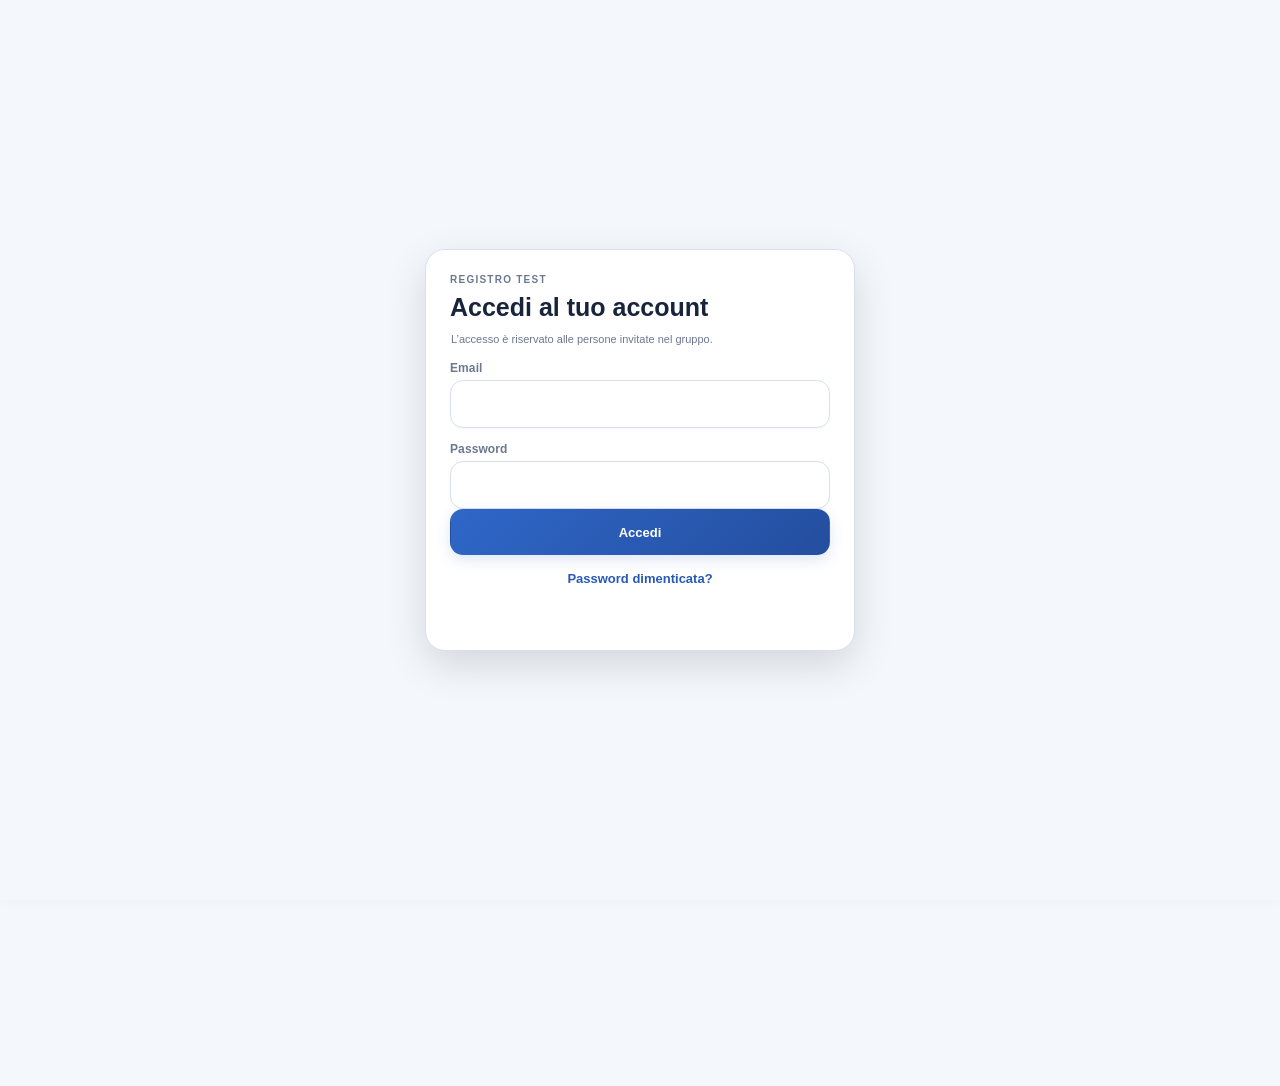
==== test/index.html @ de8618fe "Add files via upload" ====
<!doctype html>
<html lang="it">
<head>
  <meta charset="utf-8">
  <meta name="viewport" content="width=device-width,initial-scale=1,maximum-scale=1,viewport-fit=cover">
  <meta name="theme-color" content="#f4f7ff" media="(prefers-color-scheme: light)">
  <meta name="theme-color" content="#12151d" media="(prefers-color-scheme: dark)">
  <meta name="apple-mobile-web-app-capable" content="yes">
  <meta name="apple-mobile-web-app-status-bar-style" content="black-translucent">
  <meta name="apple-mobile-web-app-title" content="Registro TEST">
  <title>Registro Ore Cantieri · TEST</title>
  <link rel="manifest" href="manifest.json">
  <link rel="icon" href="icon-192.png" type="image/png">
  <link rel="apple-touch-icon" href="apple-touch-icon.png">
  <link rel="stylesheet" href="app.css?v=16">
</head>
<body>
  <section id="auth-screen" class="auth-screen" aria-labelledby="auth-title">
    <form id="auth-form" class="auth-card">
      <div class="eyebrow">REGISTRO TEST</div>
      <h1 id="auth-title">Accedi al tuo account</h1>
      <p class="hint">L’accesso è riservato alle persone invitate nel gruppo.</p>
      <label class="field-label" for="auth-email">Email</label><input id="auth-email" type="email" autocomplete="username" required>
      <label class="field-label" for="auth-password">Password</label><input id="auth-password" type="password" autocomplete="current-password" required>
      <button class="button primary wide" id="auth-submit" type="submit">Accedi</button>
      <button class="auth-link" id="auth-forgot" type="button">Password dimenticata?</button>
      <button class="button secondary wide" id="auth-workspaces" type="button" hidden>Gestione aziende</button>
      <p id="auth-error" class="auth-error" role="status" aria-live="polite"></p>
    </form>
    <form id="invite-form" class="auth-card" hidden>
      <div class="eyebrow">INVITO AL GRUPPO</div>
      <h1>Imposta la password</h1>
      <p id="invite-email" class="hint"></p>
      <label class="field-label" for="invite-password">Nuova password</label><input id="invite-password" type="password" autocomplete="new-password" minlength="8" required>
      <label class="field-label" for="invite-password-confirm">Ripeti la password</label><input id="invite-password-confirm" type="password" autocomplete="new-password" minlength="8" required>
      <button class="button primary wide" id="invite-submit" type="submit">Attiva account</button>
      <p id="invite-error" class="auth-error" role="status" aria-live="polite"></p>
    </form>
  </section>
  <header class="topbar">
      <div><div class="eyebrow">REGISTRO TEST</div><h1 id="screen-title">Compila</h1></div>
    <button class="profile-button" id="profile-button" aria-label="Impostazioni">👤</button>
  </header>
  <div id="account-bar" class="account-bar" hidden>
    <span id="account-label"></span>
    <div class="account-actions"><button class="mini-button" id="account-company" hidden>Cambia azienda</button><button class="mini-button" id="account-platform-manage" hidden>Gestione aziende</button><button class="mini-button" id="account-manage" hidden>Gestisci accessi</button><button class="mini-button" id="account-photo-cloud" hidden>Foto cloud</button><button class="mini-button" id="account-sync">Sincronizza</button><button class="mini-button" id="account-restore" hidden>Ripristina copia locale</button><button class="mini-button" id="account-signout">Esci</button></div>
  </div>
  <main id="app-main">
    <section class="screen active" id="screen-entry">
      <div class="section-heading"><div><div class="eyebrow">NUOVA GIORNATA</div><h2>Compila rapportino</h2></div><input id="report-date" type="date" aria-label="Data del rapportino"></div>
      <div id="frequent-sites" class="chips"></div>
      <button class="button secondary wide" id="copy-last">↶ &nbsp;Copia configurazione precedente</button>
      <label class="field-label">Tipologia giornata</label><div id="type-options" class="chips type-chips"></div>
      <div id="work-fields">
        <label class="field-label" for="customer-select">Cliente *</label><select id="customer-select"></select>
        <label class="field-label" for="site-select">Cantiere (facoltativo)</label><select id="site-select"></select>
        <label class="field-label" for="room-select">Interno / appartamento (facoltativo)</label><select id="room-select"></select>
      </div>
      <article class="hours-card">
        <div class="hours-row"><div><div class="eyebrow">ORE DEL GIORNO</div><strong id="hours-value">8.5</strong><span class="hours-unit">h</span></div><div class="stepper"><button id="hours-minus" aria-label="Diminuisci ore">−</button><button id="hours-plus" aria-label="Aumenta ore">+</button></div></div>
        <div class="quick-hours"><button data-hours="1">1 h</button><button data-hours="2">2 h</button><button data-hours="4">4 h</button><button data-hours="8">8 h</button><button data-hours="8.5">8,5 h</button></div>
        <p class="hint">Puoi impostare le ore predefinite e la tariffa straordinaria da Impostazioni.</p>
      </article>
      <div id="expenses-field"><label class="field-label" for="expenses">Spese anticipate (€)</label><input id="expenses" type="number" inputmode="decimal" min="0" step="0.01" value="0"></div>
      <label class="field-label" for="notes">Note di cantiere</label><textarea id="notes" rows="2" maxlength="2000" placeholder="Aggiungi una nota…"></textarea>
      <button class="button primary wide save-report" id="save-report">Registra rapportino</button>
    </section>

    <section class="screen" id="screen-register">
      <div class="section-heading"><div><div class="eyebrow">CLIENTI E CANTIERI</div><h2>Anagrafica</h2></div><button class="button primary compact" id="add-customer">＋ Cliente</button></div>
      <div class="action-row"><button class="button secondary" id="export-backup">Esporta backup + foto</button><button class="button secondary" id="import-backup">Ripristina</button><input id="backup-file" type="file" accept="application/json,.json" hidden></div><button class="button secondary wide" id="undo-import" hidden>Recupera dati precedenti al ripristino</button>
      <div id="customer-list" class="stack"></div>
    </section>

    <section class="screen" id="screen-board">
      <div class="section-heading"><div><div class="eyebrow">RIEPILOGO</div><h2>Registro</h2></div><div class="row-actions"><button class="profile-name" id="profile-name"></button><button class="button secondary compact" id="settings-open">Impostazioni</button></div></div>
      <div class="month-control"><button id="month-prev" aria-label="Mese precedente">‹</button><strong id="month-label"></strong><button id="month-next" aria-label="Mese successivo">›</button></div>
      <div class="filter-grid"><select id="filter-type"><option value="TUTTI">Tutti i tipi</option><option>LAVORO</option><option>MALATTIA</option><option>FERIE</option><option>PERMESSO</option><option>CONGEDO</option></select><select id="filter-customer"><option value="">Tutti i clienti</option></select></div>
      <input id="search" type="search" placeholder="Cerca cliente, cantiere o note…">
      <div class="stats-grid"><article><span>ORDINARIE</span><strong id="total-ordinary">0 h</strong></article><article><span>STRAORDINARIE</span><strong id="total-overtime">0 h</strong><small id="overtime-value"></small></article><article><span>SPESE</span><strong id="total-expenses">€ 0</strong></article></div>
      <div class="progress-wrap"><div class="progress-label"><span>Ore ordinarie / obiettivo feriale</span><span id="progress-text">0 / 0 h</span></div><div class="progress"><i id="progress-bar"></i></div></div>
      <button class="button secondary wide" id="check-gaps">Controlla giornate mancanti</button>
      <div id="report-list" class="stack"></div>
      <div class="action-row"><button class="button secondary" id="export-csv">Esporta CSV</button><button class="button secondary" id="print-report">Stampa / PDF</button></div>
    </section>

    <section class="screen" id="screen-tools">
      <div class="eyebrow">STRUMENTI DA CANTIERE</div><h2>Utility elettriche</h2>
      <div id="utility-home" class="utility-home">
        <label class="utility-search"><span aria-hidden="true">⌕</span><input id="utility-search" type="search" placeholder="Cerca uno strumento…" aria-label="Cerca nelle utility"></label>
        <div class="utility-menu-group"><div class="utility-group-title"><h3>Quadri</h3><span></span></div>
          <button class="utility-menu-item utility-feature" data-utility-open="panel" data-utility-target="tool-panel" data-search="quadro elettrico dispositivi cablaggio din"><span class="utility-icon">ϟ</span><span class="utility-item-copy"><strong>Progetta quadro elettrico</strong><small>Disponi gli apparecchi e prepara il cablaggio</small></span><span class="utility-chevron">›</span></button>
        </div>
        <div class="utility-menu-group"><div class="utility-group-title"><h3>Materiali</h3><span></span></div>
          <button class="utility-menu-item" data-utility-open="materials" data-utility-target="tool-materials" data-search="lista spesa materiale codice cavo tubo morsetto presa quadro"><span class="utility-icon">▤</span><span class="utility-item-copy"><strong>Lista materiali</strong><small>Cerca per codice o nome e prepara la spesa</small></span><span class="utility-chevron">›</span></button>
        </div>
        <div class="utility-menu-group"><div class="utility-group-title"><h3>Calcoli</h3><span></span></div>
          <button class="utility-menu-item" data-utility-open="calculations" data-utility-target="tool-guided" data-search="dimensionamento cavo protezione caduta tensione sezione"><span class="utility-icon">⌁</span><span class="utility-item-copy"><strong>Dimensionamento cavo</strong><small>Sezione, caduta e protezione</small></span><span class="utility-star" aria-hidden="true">★</span><span class="utility-chevron">›</span></button>
          <button class="utility-menu-item" data-utility-open="calculations" data-utility-target="tool-general" data-search="calcolatore elettrico corrente potenza"><span class="utility-icon">▦</span><span class="utility-item-copy"><strong>Calcolatore elettrico</strong><small>Corrente e lunghezza indicativa</small></span><span class="utility-chevron">›</span></button>
          <button class="utility-menu-item" data-utility-open="calculations" data-utility-target="tool-area" data-search="superficie volume cantiere metri"><span class="utility-icon">□</span><span class="utility-item-copy"><strong>Superficie / volume</strong><small>Calcolo rapido associabile a un cantiere</small></span><span class="utility-chevron">›</span></button>
          <button class="utility-menu-item" data-utility-open="motor" data-utility-target="tool-motor" data-search="motore corrente condensatore trifase monofase"><span class="utility-icon">◉</span><span class="utility-item-copy"><strong>Motore</strong><small>Corrente nominale e condensatore</small></span><span class="utility-chevron">›</span></button>
        </div>
        <div class="utility-menu-group"><div class="utility-group-title"><h3>Riferimenti</h3><span></span></div>
          <button class="utility-menu-item" data-utility-open="conversions" data-utility-target="tool-conversions" data-search="conversioni awg lunghezza tensione temperatura diametro pollici pg"><span class="utility-icon">⇄</span><span class="utility-item-copy"><strong>Conversioni</strong><small>Sezioni, diametri, lunghezze e unità comuni</small></span><span class="utility-chevron">›</span></button>
          <button class="utility-menu-item" data-utility-open="pinouts" data-utility-target="tool-pinouts" data-search="piedinature connettori ethernet usb rs232"><span class="utility-icon">⊙</span><span class="utility-item-copy"><strong>Piedinature</strong><small>Pinout dei connettori più usati</small></span><span class="utility-chevron">›</span></button>
        </div>
        <p id="utility-empty" class="empty" hidden>Nessuno strumento corrisponde alla ricerca.</p>
      </div>
      <div id="utility-detail" hidden>
        <button class="utility-back" id="utility-back">‹ <span>Tutte le utility</span></button>
        <nav class="utility-tabs" aria-label="Sezioni utility">
          <button class="utility-tab active" data-utility-tab="panel">Quadri</button><button class="utility-tab" data-utility-tab="materials">Materiali</button><button class="utility-tab" data-utility-tab="calculations">Calcoli</button><button class="utility-tab" data-utility-tab="motor">Motore</button><button class="utility-tab" data-utility-tab="conversions">Conversioni</button><button class="utility-tab" data-utility-tab="pinouts">Piedinature</button>
        </nav>
      <div class="utility-panel active" id="utility-panel">
        <article class="card panel-launcher" id="panel-launcher">
          <h3>Quadri elettrici</h3>
          <p class="hint">Crea una bozza libera, riapri un modello o parti dal quadro di un cantiere.</p>
          <div class="panel-launch-actions"><button class="button primary" id="panel-new-board">＋ Nuovo quadro</button><button class="button secondary" id="panel-open-library">Libreria · <span id="panel-library-count">0</span></button></div>
          <details class="panel-site-picker"><summary>Apri un quadro collegato a un cantiere</summary><div class="form-grid"><label>Cliente<select id="panel-customer"></select></label><label>Cantiere<select id="panel-site"></select></label></div><button class="button secondary wide" id="panel-open-site">Apri quadro del cantiere</button></details>
        </article>
        <article class="card panel-card" id="tool-panel" hidden>
          <div class="panel-editor-header"><button class="mini-button" id="panel-exit" aria-label="Esci dal quadro">‹ Esci</button><strong id="panel-editor-title">Quadro libero</strong><div class="row-actions"><button class="mini-button" id="panel-zoom-out" aria-label="Riduci zoom">−</button><button class="mini-button" id="panel-zoom-reset">100%</button><button class="mini-button" id="panel-zoom-in" aria-label="Aumenta zoom">＋</button></div></div>
          <div class="panel-editor-toolbar"><button class="button secondary compact" id="panel-settings-toggle">⚙ Quadro</button><button class="button secondary compact" id="panel-materials-toggle">＋ Dispositivi</button><button class="button secondary compact" id="panel-wiring-toggle">Cablaggio</button><button class="button secondary compact" id="panel-share-button">Esporta</button><button class="button primary compact" id="panel-save-open">Salva</button></div>
          <h3>Disegno del quadro</h3>
          <p class="hint">Disponi i dispositivi sulle guide e tocca un elemento per modificarlo. Schema illustrativo.</p>
          <details id="panel-settings" class="panel-settings"><summary>Destinazione e dimensioni</summary><div class="form-grid panel-project-fields"><label>Nome quadro<input id="board-name" maxlength="120" placeholder="es. Quadro appartamento"></label><label>Moduli per fila<input id="board-row-width" type="number" min="1" max="200" value="18"></label><label>Guide DIN previste<input id="board-row-count" type="number" min="1" max="24" value="1"></label></div><label class="field-label" for="board-notes">Note del progetto</label><textarea id="board-notes" rows="2" maxlength="2000" placeholder="Alimentazione, riferimenti, avvertenze…"></textarea></details>
          <div id="panel-builder" class="panel-builder" hidden>
            <div class="panel-quick-types" id="panel-quick-types">
              <button class="chip" data-quick-device="magnetotermico" data-quick-poles="2" data-quick-modules="1" data-quick-neutral="right">MT 2P · 1M</button><button class="chip" data-quick-device="magnetotermico" data-quick-poles="1" data-quick-modules="1">MT 1P</button><button class="chip" data-quick-device="differenziale">Differenziale</button><button class="chip" data-quick-device="magnetotermico-differenziale">MTD</button><button class="chip" data-quick-device="sezionatore">Sezionatore</button><button class="chip" data-quick-device="rele">Relè</button><button class="chip" data-quick-device="orologio">Orologio</button><button class="chip" data-quick-device="trasformatore">Trasformatore</button><button class="chip" data-quick-device="alimentatore">Alimentatore</button><button class="chip" data-quick-device="portafusibile">Portafusibile</button><button class="chip" data-quick-device="selettore-012">Selettore 0-1-2</button><button class="chip" data-quick-device="morsettiera-distribuzione">Distribuzione</button>
            </div>
            <label>Dispositivo<select id="device-type"><optgroup label="Protezione"><option value="magnetotermico">Magnetotermico</option><option value="differenziale">Differenziale</option><option value="magnetotermico-differenziale">Magnetotermico differenziale</option><option value="sezionatore">Sezionatore</option><option value="scaricatore-spd">Scaricatore SPD</option><option value="portafusibile">Portafusibile</option><option value="protezione-motore">Protezione motore</option></optgroup><optgroup label="Comando"><option value="contattore">Contattore</option><option value="rele">Relè</option><option value="orologio">Orologio temporizzatore</option><option value="orologio-astronomico">Orologio astronomico</option><option value="rele-passo-passo">Relè passo-passo</option><option value="selettore-012">Selettore a camme 0-1-2</option><option value="commutatore-inversione">Commutatore inversione motore</option><option value="commutatore-stella-triangolo">Commutatore stella-triangolo</option><option value="pulsante-modulare">Pulsante modulare NO/NC</option><option value="spia-modulare">Spia LED modulare</option></optgroup><optgroup label="Alimentazione"><option value="trasformatore">Trasformatore</option><option value="alimentatore">Alimentatore AC/DC</option></optgroup><optgroup label="Misura"><option value="contatore-energia">Contatore energia</option><option value="selettore-voltmetro">Selettore voltmetro</option><option value="selettore-amperometro">Selettore amperometro</option></optgroup><optgroup label="Distribuzione"><option value="barra-pettine">Barra pettine / cablaggio</option><option value="barra-neutro">Barra neutro</option><option value="barra-terra">Barra terra</option><option value="morsettiera">Morsettiera</option><option value="morsettiera-distribuzione">Morsettiera di distribuzione</option><option value="blocco-distribuzione">Blocco di distribuzione</option></optgroup><option value="altro">Componente personalizzato</option></select></label>
            <div class="form-grid"><label>Sigla<input id="device-sigla" maxlength="30" placeholder="QF1"></label><label>Nome circuito<input id="device-circuit" maxlength="160" placeholder="Luci piano terra"></label></div>
            <label>Descrizione<input id="device-label" type="text" maxlength="80" placeholder="Magnetotermico curva C"></label>
            <div class="form-grid"><label>Poli (1–8)<input id="device-poles" type="number" min="1" max="8" value="1"></label><label>Moduli DIN<input id="device-modules" type="number" min="1" max="60" value="1"></label><label>Spazio prima (moduli)<select id="device-gap-before"><option value="0">0</option><option value="1">1</option><option value="2">2</option></select></label><label>Nuova guida prima<select id="device-new-row"><option value="false">No</option><option value="true">Sì</option></select></label><label>Corrente nominale (A)<input id="device-current" type="text" inputmode="decimal" placeholder="16"></label><label>Curva / classe<input id="device-curve" maxlength="20" placeholder="C"></label></div>
            <div class="form-grid"><label>Tipo differenziale<input id="device-diff-type" maxlength="30" placeholder="A, AC, F, B"></label><label>Sensibilità (mA)<input id="device-diff-sensitivity" type="number" min="0" max="10000" placeholder="30"></label></div>
            <label id="selector-config-wrap" hidden>Contatti del selettore<select id="device-selector-inputs"><option value="1">1 ingresso · 2 uscite</option><option value="2">2 ingressi · 4 uscite</option></select></label>
            <label id="relay-config-wrap" hidden>Contatti relè<select id="device-relay-contacts"><option value="">Generico</option><option>2 NO</option><option>2 NC</option><option>1 NO + 1 NC</option><option>2 scambi</option><option>4 scambi</option></select><small>Il disegno mostra anche i terminali bobina A1/A2.</small></label>
            <label>Lato del neutro<select id="device-neutral"><option value="na">Nessuno</option><option value="left">Sinistra</option><option value="right">Destra</option></select></label>
            <button type="button" class="button primary wide" id="add-device">＋ Aggiungi apparecchio</button><button type="button" class="button secondary wide" id="cancel-device-edit" hidden>Annulla modifica</button>
          </div>
          <div class="panel-view-switch" id="panel-view-switch"><button class="chip active" id="panel-layout-view">Layout DIN</button><button class="chip" id="panel-wiring-view">Cablaggio</button><button class="button secondary compact" id="share-panel">Esporta disegno</button></div>
          <div id="panel-summary" class="panel-summary"></div><div id="panel-board" class="panel-board"></div>
          <section id="panel-wiring" class="panel-wiring" hidden><h4>Disegna un collegamento</h4><div class="form-grid"><label>Da<select id="wire-from"></select></label><label>A<select id="wire-to"></select></label></div><div class="form-grid"><label>Morsetto da<input id="wire-from-terminal" maxlength="30" value="L"></label><label>Morsetto a<input id="wire-to-terminal" maxlength="30" value="L"></label></div><div class="form-grid"><label>Conduttore<select id="wire-kind"><option value="Fase">Fase</option><option value="Neutro">Neutro</option><option value="Terra">Terra</option><option value="Comando">Comando</option></select></label><span class="wire-hint">Il colore viene assegnato automaticamente</span></div><button class="button secondary wide" id="add-wire">＋ Aggiungi collegamento</button><div id="panel-links" class="panel-links"></div></section>
        </article>
      </div>
      <div class="utility-panel" id="utility-materials">
        <article class="card" id="tool-materials"><h3>Lista materiali</h3><p class="hint">Catalogo generico, senza marche obbligatorie. Gli articoli e la lista restano sul dispositivo e nei backup.</p><label class="field-label" for="material-search">Cerca per nome o codice</label><input id="material-search" type="search" placeholder="es. CAV-2P5 oppure cavo 2,5 mm²"><div id="material-category-filter" class="chips material-category-filter" aria-label="Categorie materiali"></div><div id="material-catalog" class="material-catalog"></div><form id="material-custom-form" class="member-invite"><h4>Aggiungi articolo personalizzato</h4><div class="form-grid"><label>Descrizione<input id="material-name" maxlength="300" required></label><label>Quantità<input id="material-quantity" type="number" min="0.01" step="0.01" value="1" required></label><label>Unità<input id="material-unit" maxlength="30" list="material-unit-options" value="pz"><datalist id="material-unit-options"><option value="pz"><option value="m"><option value="cm"><option value="rotolo"><option value="scatola"><option value="confezione"><option value="kg"></datalist></label><label>Categoria<input id="material-category" maxlength="100" placeholder="Altro" list="material-category-options"><datalist id="material-category-options"></datalist></label><label class="form-wide">Nota<input id="material-note" maxlength="1000"></label></div><button class="button secondary wide" type="submit">＋ Aggiungi alla lista</button></form><div class="row-between shopping-heading"><h3>Da acquistare</h3><button class="button secondary compact" id="share-shopping-list" type="button">↗ Inoltra</button></div><div id="shopping-list" class="stack"></div></article>
      </div>
      <div class="utility-panel" id="utility-calculations">
        <article class="card" id="tool-general"><h3>Calcolatore elettrico</h3><div class="chip-row"><button class="chip active" id="calc-single">Monofase</button><button class="chip" id="calc-three">Trifase</button></div><label>Tipo di calcolo<select id="general-kind"><option value="current">Corrente da potenza</option><option value="max-length">Lunghezza massima stimata</option></select></label><div class="form-grid"><label id="general-a-label">Potenza (kW)<input id="general-a" type="text" inputmode="decimal" value="1"></label><label id="general-b-label">Tensione (V)<input id="general-b" type="text" inputmode="decimal" value="230"></label></div><div id="max-length-fields" hidden><div class="form-grid"><label>Tensione (V)<input id="general-voltage" type="text" inputmode="decimal" value="230"></label><label>Corrente (A)<input id="general-current" type="text" inputmode="decimal" value="16"></label></div><div class="chip-row"><button class="chip active" id="general-copper">Rame</button><button class="chip" id="general-aluminium">Alluminio</button></div></div><label id="power-factor-label">cos φ (0–1)<input id="power-factor" type="text" inputmode="decimal" value="0,9"></label><button class="button primary wide" id="calc-general">Calcola</button><p id="general-result" class="result"></p><p class="hint">Formule semplificate per stime rapide.</p></article>
        <article class="card" id="tool-area"><h3>Calcolo superficie / volume</h3><div class="form-grid"><label>Cliente (facoltativo)<select id="area-customer"></select></label><label>Cantiere (facoltativo)<select id="area-site"></select></label></div><label>Calcolo<select id="area-kind"><option value="area">Superficie</option><option value="volume">Volume</option></select></label><label>Lunghezza / base (m)<input id="area-a" type="text" inputmode="decimal" value="20"></label><div class="form-grid"><label>Larghezza (m)<input id="area-b" type="text" inputmode="decimal" value="10"></label><label id="area-height-label" hidden>Altezza (m)<input id="area-c" type="text" inputmode="decimal" value="2,5"></label></div><button class="button primary wide" id="calc-area">Calcola</button><p id="area-result" class="result"></p></article>
        <article class="card" id="tool-guided"><h3>Dimensionamento preliminare cavo e protezione</h3><p class="hint">Inserisci Iz corretta per sezione, posa e condizioni d’installazione.</p><div class="chip-row"><button class="chip active" id="guided-single">Monofase</button><button class="chip" id="guided-three">Trifase</button></div><div class="form-grid"><label>Tensione (V)<input id="guided-voltage" type="text" inputmode="decimal" value="230"></label><label>Corrente Ib (A)<input id="guided-current" type="text" inputmode="decimal" value="16"></label><label>Lunghezza tratta (m)<input id="guided-length" type="text" inputmode="decimal" value="25"></label><label>Sezione cavo (mm²)<input id="guided-section" type="text" inputmode="decimal" value="2,5"></label></div><div class="chip-row"><button class="chip active" id="guided-copper">Rame</button><button class="chip" id="guided-aluminium">Alluminio</button></div><div class="form-grid"><label>cos φ<input id="guided-cosphi" type="text" inputmode="decimal" value="0,9"></label><label>Caduta limite (%)<input id="guided-limit" type="text" inputmode="decimal" value="3"></label><label>Protezione In (A)<input id="guided-in" type="text" inputmode="decimal" value="16"></label><label>Portata corretta Iz (A)<input id="guided-iz" type="text" inputmode="decimal" value="24"></label></div><button class="button primary wide" id="calc-guided">Verifica cavo e protezione</button><p id="guided-result" class="result"></p><p class="hint">Controllo preliminare: non verifica cortocircuito, tempi d’intervento o selettività. Conferma dati e condizioni di posa secondo le norme applicabili.</p></article>
      </div>
      <div class="utility-panel" id="utility-motor">
        <article class="card" id="tool-motor"><h3>Corrente nominale stimata</h3><div class="chip-row"><button class="chip" id="motor-single">Monofase</button><button class="chip active" id="motor-three">Trifase</button></div><div class="form-grid"><label>Potenza (kW)<input id="motor-power" type="text" inputmode="decimal" value="0,75"></label><label>Tensione (V)<input id="motor-voltage" type="text" inputmode="decimal" value="400"></label><label>cos φ<input id="motor-cosphi" type="text" inputmode="decimal" value="0,8"></label><label>Rendimento (η)<input id="motor-efficiency" type="text" inputmode="decimal" value="0,8"></label></div><button class="button primary wide" id="calc-motor">Calcola corrente</button><p id="motor-result" class="result"></p><p class="hint">Stima: usa i dati di targa per un risultato affidabile.</p></article><article class="card"><h3>Motore trifase → monofase · condensatore</h3><label>Potenza motore (kW)<input id="motor-cap-power" type="text" inputmode="decimal" value="0,75"></label><button class="button secondary wide" id="calc-capacitor">Stima condensatore</button><p id="capacitor-result" class="result"></p><p class="hint">La stima è indicativa e non sostituisce lo schema del costruttore.</p></article>
      </div>
      <div class="utility-panel" id="utility-conversions">
        <article class="card" id="tool-conversions"><h3>Conversioni</h3><label>Tipo<select id="conversion-kind"><option value="area">Sezione ↔ AWG</option><option value="length">Metri ↔ piedi</option><option value="voltage">Volt efficaci ↔ picco</option><option value="power">kW ↔ CV</option><option value="temperature">°C ↔ °F</option><option value="diameter">Diametro mm ↔ pollici / PG</option></select></label><div class="chip-row" id="conversion-directions"><button class="chip active" id="conversion-forward">Da A a B</button><button class="chip" id="conversion-reverse">Da B a A</button></div><label><span id="conversion-input-label">Valore</span><input id="conversion-value" type="text" inputmode="decimal" value="2,5"></label><button class="button primary wide" id="convert-value">Converti</button><p id="conversion-result" class="result"></p><details class="pinout-table"><summary>Tabella diametri filettatura PG</summary><p class="hint">Diametro esterno del filetto e passo secondo DIN 40430. Il pollice è la conversione matematica del diametro in millimetri.</p><table><thead><tr><th>Filetto</th><th>Ø esterno mm</th><th>Ø pollici</th><th>Passo mm</th></tr></thead><tbody><tr><td>PG 7</td><td>12,50</td><td>0,492</td><td>1,27</td></tr><tr><td>PG 9</td><td>15,20</td><td>0,598</td><td>1,41</td></tr><tr><td>PG 11</td><td>18,60</td><td>0,732</td><td>1,41</td></tr><tr><td>PG 13,5</td><td>20,40</td><td>0,803</td><td>1,41</td></tr><tr><td>PG 16</td><td>22,50</td><td>0,886</td><td>1,41</td></tr><tr><td>PG 21</td><td>28,30</td><td>1,114</td><td>1,588</td></tr><tr><td>PG 29</td><td>37,00</td><td>1,457</td><td>1,588</td></tr><tr><td>PG 36</td><td>47,00</td><td>1,850</td><td>1,588</td></tr><tr><td>PG 42</td><td>54,00</td><td>2,126</td><td>1,588</td></tr><tr><td>PG 48</td><td>59,30</td><td>2,335</td><td>1,588</td></tr></tbody></table></details><p class="hint">Il PG non è una conversione esatta da mm: il risultato indica la filettatura PG con diametro esterno più vicino. Verifica sempre il componente e il foro richiesto.</p><p class="hint">Le altre equivalenze sono indicative; la conversione AWG non determina la portata del cavo.</p></article>
      </div>
      <div class="utility-panel" id="utility-pinouts">
        <article class="card" id="tool-pinouts"><h3>Piedinature di riferimento</h3><p class="hint">Schema vettoriale: tocca un contatto per leggere il numero e la funzione. La vista indicata è importante: lato spina e lato presa possono risultare speculari.</p><label>Connettore<select id="pinout-kind"></select></label><div id="pinout-table" class="pinout-table"></div></article>
      </div>
      </div>
    </section>
  </main>
  <nav class="bottom-nav" aria-label="Navigazione principale">
    <button class="nav-button" data-screen="register"><svg viewBox="0 0 24 24" aria-hidden="true"><path d="M8 6h13M8 12h13M8 18h13M3 6h.01M3 12h.01M3 18h.01"/></svg><span>Anagrafica</span></button><button class="nav-button active" data-screen="entry"><svg viewBox="0 0 24 24" aria-hidden="true"><path d="m4 16-.8 4.8L8 20l11.4-11.4a2.2 2.2 0 0 0-3.1-3.1L4 16Z"/><path d="m14.8 6.9 3.1 3.1"/></svg><span>Compila</span></button><button class="nav-button" data-screen="board"><svg viewBox="0 0 24 24" aria-hidden="true"><rect x="4" y="3" width="16" height="18" rx="2"/><path d="M8 8h8M8 12h8M8 16h5"/></svg><span>Registro</span></button><button class="nav-button" data-screen="tools"><svg viewBox="0 0 24 24" aria-hidden="true"><path d="M14 6a5 5 0 0 0-6.5 6.5L3 17l4 4 4.5-4.5A5 5 0 0 0 18 10l-3 3-4-4 3-3Z"/></svg><span>Utility</span></button>
  </nav>
  <section id="photo-modal" class="photo-modal" hidden aria-labelledby="photo-modal-title" role="dialog" aria-modal="true"><div class="photo-dialog"><div class="row-between"><h2 id="photo-modal-title">Foto cantiere o cliente</h2><button id="close-photo-modal" class="mini-button" aria-label="Chiudi foto">✕</button></div><p class="hint">Le foto vengono compresse e incluse nel backup condiviso con Android.</p><label>Cliente<select id="photo-customer"></select></label><label>Destinazione<select id="photo-site"></select></label><label class="button secondary wide file-button">Scatta o scegli foto<input id="photo-input" type="file" accept="image/*" capture="environment" multiple></label><div id="photo-gallery" class="photo-grid"></div></div></section>
  <section id="settings-modal" class="photo-modal" hidden aria-labelledby="settings-title" role="dialog" aria-modal="true"><div class="photo-dialog"><div class="row-between"><h2 id="settings-title">Impostazioni</h2><button id="settings-close" class="mini-button" aria-label="Chiudi impostazioni">✕</button></div><label class="field-label" for="setting-name">Nome / intestazione report</label><input id="setting-name" maxlength="300"><label class="field-label" for="setting-hours">Ore precompilate nel rapportino</label><input id="setting-hours" type="text" inputmode="decimal" placeholder="8,5"><label class="field-label" for="setting-overtime-rate">Tariffa straordinario (€/h)</label><input id="setting-overtime-rate" type="text" inputmode="decimal" placeholder="0"><p class="hint">La tariffa è una stima personale applicata alle ore straordinarie del riepilogo.</p><div class="action-row"><button class="button secondary" id="settings-cancel">Annulla</button><button class="button primary" id="settings-save">Salva</button></div></div></section>
  <section id="panel-save-modal" class="photo-modal" hidden aria-labelledby="panel-save-title" role="dialog" aria-modal="true"><div class="photo-dialog"><div class="row-between"><h2 id="panel-save-title">Salva quadro</h2><button class="mini-button" data-close-modal="panel-save-modal" aria-label="Chiudi">✕</button></div><p class="hint">La libreria conserva modelli indipendenti dai cantieri.</p><button class="button secondary wide" id="panel-save-library">Salva in libreria</button><hr><label class="field-label" for="panel-save-customer">Associa a un cantiere</label><select id="panel-save-customer"></select><select id="panel-save-site"></select><button class="button primary wide" id="panel-save-site-button">Salva nel cantiere</button><p id="panel-save-error" class="auth-error" role="status" aria-live="polite"></p></div></section>
  <section id="panel-library-modal" class="photo-modal" hidden aria-labelledby="panel-library-title" role="dialog" aria-modal="true"><div class="photo-dialog"><div class="row-between"><h2 id="panel-library-title">Libreria quadri</h2><button class="mini-button" data-close-modal="panel-library-modal" aria-label="Chiudi">✕</button></div><p class="hint">Apri o duplica un modello. La libreria non dipende dai clienti.</p><div id="panel-library-list" class="stack"></div></div></section>
  <section id="panel-exit-modal" class="photo-modal" hidden aria-labelledby="panel-exit-title" role="dialog" aria-modal="true"><div class="photo-dialog"><h2 id="panel-exit-title">Modifiche non salvate</h2><p class="hint">Vuoi salvare il quadro prima di uscire?</p><div class="stack"><button class="button primary wide" id="panel-exit-save">Scegli dove salvare</button><button class="button secondary wide" id="panel-exit-discard">Esci senza salvare</button><button class="button secondary wide" id="panel-exit-cancel">Continua a modificare</button></div></div></section>
  <section id="material-detail-modal" class="photo-modal" hidden aria-labelledby="material-detail-title" role="dialog" aria-modal="true"><div class="photo-dialog"><div class="row-between"><h2 id="material-detail-title">Dettagli articolo</h2><button id="material-detail-close" class="mini-button" aria-label="Chiudi dettagli articolo">✕</button></div><p class="hint" id="material-detail-hint"></p><div id="material-detail-color-field"><label class="field-label" for="material-detail-color">Colore</label><select id="material-detail-color"></select></div><div id="material-detail-brand-fields"><label class="field-label" for="material-detail-brand">Marca</label><input id="material-detail-brand" maxlength="100" list="material-brand-options"><datalist id="material-brand-options"></datalist><label class="field-label" for="material-detail-series">Serie</label><input id="material-detail-series" maxlength="100" list="material-series-options"><datalist id="material-series-options"></datalist></div><div class="action-row"><button class="button secondary" id="material-detail-cancel" type="button">Annulla</button><button class="button primary" id="material-detail-save" type="button">Salva</button></div></div></section>
  <section id="cloud-choice" class="photo-modal" hidden aria-labelledby="cloud-choice-title" role="dialog" aria-modal="true"><div class="photo-dialog"><h2 id="cloud-choice-title">Scegli l’archivio da usare</h2><p id="cloud-choice-summary" class="hint"></p><p class="hint">Prima salvo una copia locale recuperabile. Le foto passano nel gruppo solo con permesso di aggiunta e Worker collegato.</p><p class="hint">Se carichi questo dispositivo, l’anagrafica condivisa clienti/cantieri viene sostituita con quella locale. I rapportini già presenti nel gruppo restano associati ai rispettivi autori.</p><div class="stack"><button class="button primary wide" id="cloud-use-remote">Usa l’archivio del gruppo</button><button class="button secondary wide" id="cloud-upload-local">Carica questo dispositivo nel gruppo</button><button class="button secondary wide" id="cloud-cancel">Esci dall’account</button></div></div></section>
  <section id="member-modal" class="photo-modal" hidden aria-labelledby="member-modal-title" role="dialog" aria-modal="true">
  <div class="photo-dialog member-dialog">
    <div class="row-between"><h2 id="member-modal-title">Accessi del gruppo</h2><button id="member-close" class="mini-button" aria-label="Chiudi gestione accessi">✕</button></div>
    <p class="hint">Inviti, aziende e permessi sono gestiti tramite Supabase. Cloudflare resta dedicato alle foto condivise.</p>
    <p id="member-error" class="auth-error" role="status" aria-live="polite"></p>
    <div id="member-list" class="member-list"></div>
    <form id="member-invite-form" class="member-invite">
      <h3>Invita un collega</h3>
      <label class="field-label" for="member-email">Email</label><input id="member-email" type="email" autocomplete="off" required>
      <label class="field-label" for="member-name">Nome visualizzato</label><input id="member-name" maxlength="160" autocomplete="off">
      <div id="invite-permissions" class="permission-grid"></div>
      <button class="button primary wide" id="member-invite-submit" type="submit">Invia invito</button>
    </form>
  </div>
</section>
  <section id="company-picker-modal" class="photo-modal" hidden aria-labelledby="company-picker-title" role="dialog" aria-modal="true"><div class="photo-dialog"><div class="row-between"><h2 id="company-picker-title">Scegli azienda</h2><button class="mini-button" data-close-modal="company-picker-modal" aria-label="Chiudi">✕</button></div><p id="company-picker-hint" class="hint">Ogni azienda apre il proprio archivio separato.</p><div id="company-picker-list" class="stack"></div></div></section>
  <section id="platform-workspaces-modal" class="photo-modal" hidden aria-labelledby="platform-workspaces-title" role="dialog" aria-modal="true">
  <div class="photo-dialog member-dialog">
    <div class="row-between"><h2 id="platform-workspaces-title">Gestione aziende</h2><button class="mini-button" data-close-modal="platform-workspaces-modal" aria-label="Chiudi">✕</button></div>
    <p class="hint">Il master gestisce aziende e accessi tramite Supabase. Qui sono visibili solo nomi azienda e conteggi account, senza clienti, cantieri, rapportini o foto.</p>
    <p id="platform-error" class="auth-error" role="status" aria-live="polite"></p>
    <form id="workspace-create-form" class="member-invite">
      <h3>Nuova azienda</h3>
      <label class="field-label" for="workspace-name">Nome azienda</label><input id="workspace-name" maxlength="160" minlength="2" required>
      <button class="button primary wide" type="submit">Crea azienda</button>
    </form>
    <div id="platform-workspaces-list" class="member-list"></div>
    <button class="button secondary wide" id="platform-signout" type="button">Esci dall’account</button>
  </div>
</section>
  <section id="photo-cloud-modal" class="photo-modal" hidden aria-labelledby="photo-cloud-title" role="dialog" aria-modal="true"><div class="photo-dialog"><div class="row-between"><h2 id="photo-cloud-title">Foto condivise</h2><button id="photo-cloud-close" class="mini-button" aria-label="Chiudi">✕</button></div><p class="hint">Inserisci l’indirizzo pubblico del Worker fornito per il gruppo. Le foto restano nel bucket privato; l’indirizzo non è una chiave segreta.</p><label class="field-label" for="photo-worker-url">URL Worker</label><input id="photo-worker-url" type="url" inputmode="url" placeholder="https://nome-worker.nome-account.workers.dev"><button class="button primary wide" id="photo-worker-save">Collega foto</button><p id="photo-worker-error" class="auth-error" role="status" aria-live="polite"></p></div></section>
  <div id="toast" role="status" aria-live="polite"></div>
  <script src="cloud.js?v=9" defer></script>
  <script src="app.js?v=20" defer></script>
</body>
</html>
---- test/app.css ----
:root{color-scheme:light;--bg:#f8f9fa;--surface:#fff;--surface-variant:#e9ecef;--line:#d7dce1;--text:#212529;--muted:#626c75;--primary:#1976d2;--primary-soft:#bbdefb;--secondary:#388e3c;--secondary-soft:#e0f2e3;--danger:#b3261e;--gold:#b77900;--safe-bottom:env(safe-area-inset-bottom,0px)}
*{box-sizing:border-box}
html{background:var(--bg);-webkit-text-size-adjust:100%;scroll-behavior:smooth}
body{margin:0;background:var(--bg);color:var(--text);font:16px -apple-system,BlinkMacSystemFont,"Segoe UI",sans-serif;padding:env(safe-area-inset-top,0px) 0 calc(86px + var(--safe-bottom));-webkit-tap-highlight-color:transparent;overflow-x:hidden}
button,input,select,textarea{font:inherit}
button{color:inherit;cursor:pointer}
h1,h2,h3,p{margin-top:0}
h1{font-size:20px;margin:2px 0 0}
h2{font-size:24px;margin:3px 0 0}
h3{font-size:17px;margin-bottom:14px}
.topbar{position:sticky;top:0;z-index:5;display:flex;justify-content:space-between;align-items:center;padding:10px 18px 13px;background:color-mix(in srgb,var(--surface) 93%,transparent);backdrop-filter:blur(16px);border-bottom:1px solid var(--line)}
.eyebrow{font-size:10px;letter-spacing:1.1px;font-weight:800;color:var(--muted)}
.profile-button{border:0;border-radius:50%;background:var(--surface-variant);height:42px;width:42px;font-size:20px}
.profile-name{max-width:45%;border:0;background:transparent;color:var(--primary);font-size:13px;white-space:nowrap;overflow:hidden;text-overflow:ellipsis}
main{max-width:760px;margin:auto;padding:18px 16px 30px}
.screen{display:none;animation:appear .18s ease}
.screen.active{display:block}
@keyframes appear{from{opacity:.7;transform:translateY(3px)}to{opacity:1;transform:none}}
.section-heading{display:flex;align-items:center;justify-content:space-between;gap:10px;margin:2px 0 18px}
.field-label{display:block;font-size:12px;font-weight:750;color:var(--muted);margin:14px 0 5px}
input,select,textarea{display:block;width:100%;min-height:46px;padding:11px 12px;color:var(--text);background:var(--surface);border:1px solid #aeb7bf;border-radius:10px;outline:none}
input:focus,select:focus,textarea:focus{border-color:var(--primary);box-shadow:0 0 0 2px #1976d222}
input[type=date]{width:auto;min-height:40px;padding:8px;font-size:13px}
textarea{resize:vertical}
select{appearance:auto}
.button{min-height:44px;border:1px solid transparent;border-radius:10px;padding:10px 14px;font-weight:700;font-size:13px}
.primary{background:var(--primary);color:white}
.secondary{background:var(--surface-variant);border-color:var(--line);color:var(--text)}
.compact{min-height:40px}
.wide{width:100%}
.action-row{display:flex;gap:9px;margin:13px 0}
.action-row>*{flex:1}
.save-report{position:sticky;bottom:calc(78px + var(--safe-bottom));z-index:7;margin:18px 0 4px;min-height:54px;text-transform:uppercase;letter-spacing:.25px;box-shadow:0 6px 18px #0002}
.chips,.chip-row{display:flex;gap:8px;overflow:auto;padding:2px 0 9px;scrollbar-width:none}
.chip{flex:none;border:1px solid var(--line);border-radius:999px;background:var(--surface-variant);padding:9px 13px;color:var(--text);font-size:12px}
.chip.active{background:var(--primary-soft);border-color:var(--primary-soft);color:#0b3e70;font-weight:800}
.type-chips{margin-bottom:10px}
.hours-card,.card{background:var(--surface);border:1px solid #e0e3e6;border-radius:16px;padding:15px;margin:14px 0;box-shadow:0 1px 3px #18222d0b}
.hours-row{display:flex;justify-content:space-between;align-items:center}
.hours-row strong{font-size:34px;color:var(--primary);margin-right:4px}
.hours-unit{font-size:17px;color:var(--muted)}
.stepper{display:flex;gap:8px}
.stepper button{width:44px;height:44px;border-radius:12px;border:1px solid var(--primary);background:transparent;color:var(--primary);font-size:24px}
.quick-hours{display:flex;gap:7px;margin-top:13px}
.quick-hours button{flex:1;min-height:37px;background:var(--surface-variant);border:0;border-radius:9px;color:var(--text);font-size:12px}
.quick-hours button.active{background:var(--primary-soft);color:#0b3e70;font-weight:800}
.hint{font-size:11px;line-height:1.5;color:var(--muted);margin:10px 1px 0}
.bottom-nav{position:fixed;z-index:10;bottom:0;left:0;right:0;display:flex;justify-content:space-around;padding:7px 8px calc(7px + var(--safe-bottom));background:color-mix(in srgb,var(--surface-variant) 95%,transparent);border-top:1px solid var(--line);backdrop-filter:blur(16px)}
.nav-button{flex:1;border:0;background:transparent;color:var(--muted);font-size:10px;font-weight:650;padding:4px 0;display:flex;gap:2px;align-items:center;flex-direction:column}
.nav-button span{font-size:21px;line-height:23px}
.nav-button.active{color:var(--primary);font-weight:800}
.stack{display:grid;gap:11px}
.customer-card,.report-card{background:var(--surface);border:1px solid #e0e3e6;border-radius:14px;padding:14px;box-shadow:0 1px 3px #18222d0b}
.row-between{display:flex;align-items:center;justify-content:space-between;gap:10px}
.row-actions{display:flex;gap:6px;flex-wrap:wrap}
.mini-button{border:0;background:var(--surface-variant);color:var(--primary);border-radius:8px;padding:7px 9px;font-size:11px;font-weight:700}
.mini-button.danger{color:var(--danger)}
.site-card{margin:10px 0 0 8px;padding:11px;border-left:3px solid var(--primary);background:#f4f6f8;border-radius:0 10px 10px 0}
.room-list{display:flex;flex-wrap:wrap;gap:6px;margin-top:9px}
.room-tag{background:var(--surface-variant);border-radius:999px;padding:5px 9px;font-size:11px;color:#36414a}
.month-control{display:flex;align-items:center;justify-content:space-between;margin:12px 0}
.month-control button{width:42px;height:38px;border:1px solid var(--line);border-radius:10px;background:var(--surface-variant);font-size:24px}
.filter-grid,.form-grid{display:grid;grid-template-columns:1fr 1fr;gap:8px}
.filter-grid{margin:8px 0}
.filter-grid select{font-size:12px}
.stats-grid{display:grid;grid-template-columns:repeat(3,1fr);gap:8px;margin:12px 0}
.stats-grid article{background:var(--surface-variant);border-radius:12px;padding:11px 9px;display:flex;flex-direction:column;gap:6px}
.stats-grid span{font-size:9px;color:var(--muted);font-weight:800;letter-spacing:.4px}
.stats-grid strong{font-size:18px}
.stats-grid article:nth-child(2) strong{color:var(--secondary)}
.stats-grid article:nth-child(3) strong{color:var(--gold)}
#overtime-value{min-height:12px;font-size:9px;color:var(--muted);font-weight:700}
.progress-wrap{margin:10px 0 14px}
.progress-label{display:flex;justify-content:space-between;gap:8px;font-size:10px;color:var(--muted);margin-bottom:6px}
.progress{height:7px;background:var(--surface-variant);border-radius:10px;overflow:hidden}
.progress i{display:block;height:100%;width:0;background:var(--secondary);border-radius:inherit}
.report-card{padding:12px}
.report-date{color:var(--primary);font-size:12px;font-weight:800;margin-bottom:6px}
.report-line{display:flex;justify-content:space-between;gap:10px;padding:10px 0;border-top:1px solid #e7e9eb}
.report-line strong{font-size:13px}
.report-meta{font-size:11px;color:var(--muted);margin-top:4px;line-height:1.5}
.report-hours{font-size:11px;color:var(--secondary)}
.empty{padding:26px 12px;text-align:center;color:var(--muted);font-size:13px}
.form-grid label,.card>label{font-size:11px;color:var(--muted)}
.form-grid input,.form-grid select,.card>label input,.card>label select{margin-top:5px}
.result{font-weight:800;color:#145b9b;white-space:pre-line;min-height:20px;margin:12px 0 0}
.file-button{display:flex;align-items:center;justify-content:center;position:relative;overflow:hidden;margin:10px 0}
.file-button input{position:absolute;inset:0;opacity:0;min-height:100%;cursor:pointer}
.photo-grid{display:grid;grid-template-columns:repeat(2,minmax(0,1fr));gap:8px;margin-top:12px}
.photo-item{display:flex;min-width:0;flex-direction:column;gap:6px;padding:6px;overflow:hidden;border-radius:10px;background:var(--surface-variant)}
.photo-item img{width:100%;aspect-ratio:1;object-fit:cover;border-radius:7px;background:#e9ecef}
.photo-meta{min-height:30px;color:var(--muted);font-size:10px;line-height:1.35;overflow-wrap:anywhere}
.photo-actions{display:flex;gap:5px}
.photo-actions .mini-button{flex:1;min-width:0;padding:6px 4px;font-size:10px}
.photo-actions .danger{color:var(--danger)}
.month-control strong{text-transform:capitalize}
#toast{position:fixed;z-index:30;left:50%;bottom:calc(82px + var(--safe-bottom));transform:translate(-50%,15px);opacity:0;pointer-events:none;background:#e9f3fd;color:#163755;padding:11px 16px;border-radius:12px;font-size:13px;font-weight:700;box-shadow:0 8px 30px #0003;transition:.2s;max-width:calc(100vw - 32px);text-align:center}
#toast.show{opacity:1;transform:translate(-50%,0)}
.danger-text{color:var(--danger)}
.utility-tabs{display:flex;gap:7px;overflow:auto;margin:14px -16px;padding:2px 16px 10px;scrollbar-width:none}
.utility-tab{flex:none;border:1px solid var(--line);border-radius:999px;background:var(--surface-variant);color:var(--text);padding:9px 13px;font-size:12px;font-weight:750}
.utility-tab.active{background:var(--primary-soft);border-color:var(--primary-soft);color:#0b3e70}
.utility-panel{display:none}
.utility-panel.active{display:block}
.utility-panel .card{margin-top:4px}
.panel-builder{display:grid;gap:10px;margin-top:12px}
.panel-builder>label,.panel-builder .form-grid label,.utility-panel>.card>label{display:block;font-size:11px;color:var(--muted)}
.panel-builder input,.panel-builder select,.utility-panel>.card>label input,.utility-panel>.card>label select{margin-top:5px}
.panel-board{margin-top:14px}
.din-track{overflow-x:auto;border-radius:10px;background:#f0f1f2;padding:8px 5px;scrollbar-width:thin}
.din-rail{display:flex;align-items:center;gap:5px;width:max-content;min-width:100%;min-height:126px;padding:12px;background:linear-gradient(180deg,#aeb7bd 0,#697781 11%,#cdd3d7 18%,#e0e5e8 55%,#76828a 88%,#bac3c9 100%);border:1px solid #a1abb1;border-radius:8px}
.din-device{position:relative;flex:none;display:flex;flex-direction:column;align-items:center;justify-content:space-between;gap:6px;min-height:96px;padding:12px 7px 8px;background:#e3e9ec;color:#19242a;border:1px solid #84949d;border-radius:6px;text-align:center;overflow:hidden}
.din-device:before{content:"";position:absolute;top:24px;left:0;right:0;height:4px;background:#1976d2}
.din-device small{font-size:9px;font-weight:800;line-height:1.1;color:#46555d}
.din-device strong{font-size:11px;line-height:1.15;overflow-wrap:anywhere}
.din-device span{font-size:9px;line-height:1.2;color:#52616a;overflow-wrap:anywhere}
.device-remove{position:absolute;right:2px;top:2px;width:20px;height:20px;border:0;border-radius:50%;background:#303941;color:white;font-size:14px;line-height:1}
.panel-card h4{margin:18px 0 8px;font-size:14px}.panel-project-fields{margin-top:10px}.panel-view-switch{display:flex;gap:8px;margin:16px 0 8px}.panel-view-switch .chip{flex:1}.panel-summary{font-size:11px;color:var(--muted);font-weight:700;margin:8px 0}.panel-board{overflow:auto;max-height:65vh;border:1px solid var(--line);border-radius:12px;background:var(--surface-variant);touch-action:pan-x pan-y}.panel-board svg{display:block;min-width:100%;user-select:none}.panel-board [data-device-id]{cursor:grab;touch-action:none}.panel-board [data-device-id]:active{cursor:grabbing}.panel-wiring{margin-top:16px;padding-top:8px;border-top:1px solid var(--line)}.panel-wiring[hidden]{display:none}.wire-hint{align-self:end;padding:10px 0;font-size:10px;color:var(--muted)}.panel-links{display:grid;gap:7px;margin-top:10px}.wire-row{display:grid;grid-template-columns:8px 1fr auto;align-items:center;gap:8px;padding:9px;background:var(--surface-variant);border-radius:9px;font-size:11px}.wire-color{width:7px;height:28px;border-radius:99px}.panel-card>textarea{margin-top:5px}
.pinout-table{margin-top:12px}
.pinout-table>strong{display:block;margin-bottom:8px}
.pinout-table table{width:100%;border-collapse:collapse;background:#f4f6f8;border-radius:10px;overflow:hidden}
.pinout-table th,.pinout-table td{padding:8px 10px;border-bottom:1px solid var(--line);text-align:left;font-size:12px}
.pinout-table th{width:25%;color:var(--primary)}
.utility-panel hr{border:0;border-top:1px solid var(--line);margin:16px 0}
.photo-modal{position:fixed;z-index:25;inset:0;display:flex;align-items:center;justify-content:center;padding:18px;background:#17232f66}
.photo-modal[hidden],[hidden]{display:none!important}
.auth-screen{position:fixed;z-index:40;inset:0;display:grid;place-items:center;overflow:auto;padding:24px;background:var(--bg)}
.auth-card{width:min(100%,430px);padding:24px;background:var(--surface);border:1px solid var(--line);border-radius:20px;box-shadow:0 14px 40px #0002}
.auth-card h1{font-size:25px;margin:8px 0 10px}
.auth-card .hint{color:var(--muted);line-height:1.45}
.auth-error{min-height:20px;margin:12px 0 0;color:var(--danger);font-size:13px}
.auth-error.auth-success{color:var(--secondary)}
.auth-link{display:block;width:100%;margin:8px 0 0;padding:8px;border:0;background:transparent;color:var(--primary);font-size:13px;font-weight:700;text-align:center}
.account-bar{display:flex;justify-content:space-between;align-items:center;gap:10px;max-width:760px;margin:8px auto 0;padding:0 16px;color:var(--muted);font-size:12px}
.account-actions{display:flex;gap:6px}
.stack{display:grid;gap:10px}
body.account-readonly [data-screen="entry"],body.account-readonly [data-screen="register"],body.account-readonly [data-screen="tools"],body.account-readonly #screen-entry,body.account-readonly #screen-register,body.account-readonly #screen-tools,body.account-readonly .row-actions,body.account-readonly #profile-button,body.account-readonly #import-backup,body.account-readonly #undo-import{display:none!important}
body.account-report-readonly [data-screen="entry"],body.account-report-readonly #screen-entry,body.account-report-readonly .row-actions{display:none!important}
.remote-team-report .row-actions{display:none!important}
.photo-dialog{width:min(100%,560px);max-height:min(88dvh,850px);overflow:auto;padding:18px;background:var(--surface);border-radius:18px;box-shadow:0 18px 60px #0003}
.photo-dialog h2{font-size:20px}
#undo-import{margin:0 0 12px}
@media(min-width:650px){main{padding-left:24px;padding-right:24px}.utility-tabs{margin-left:-24px;margin-right:-24px;padding-left:24px;padding-right:24px}.photo-grid{grid-template-columns:repeat(3,minmax(0,1fr))}}
@media(max-width:380px){main{padding-left:12px;padding-right:12px}.stats-grid strong{font-size:15px}.quick-hours button{font-size:11px}.row-actions{gap:4px}.mini-button{padding:6px 7px}}
@media(prefers-color-scheme:dark){:root{color-scheme:dark;--bg:#101418;--surface:#1b2228;--surface-variant:#273139;--line:#3a474f;--text:#edf2f5;--muted:#a9b6bf;--primary:#76b7f2;--primary-soft:#263f54;--secondary:#8bd29a;--secondary-soft:#23382a;--danger:#ff9a91;--gold:#f4c260}.site-card{background:#202a31}.pinout-table table{background:#202a31}.pinout-table th,.pinout-table td{border-color:var(--line)}.chip.active,.utility-tab.active{color:#d7ecff}.quick-hours button.active{color:#d7ecff}.save-report{box-shadow:0 6px 18px #0006}}
@media print{body{padding:0;background:white}.topbar,.bottom-nav,.action-row,.utility-tabs,#toast{display:none!important}main{padding:0}.screen{display:none!important}#screen-board{display:block!important}.card,.report-card{box-shadow:none}}

/* Refinement visual inspired by the selected blue and lavender mockups. */
:root{color-scheme:light;--bg:#f4f7fc;--surface:#ffffff;--surface-variant:#edf1fb;--line:#d9e0ed;--text:#17243b;--muted:#6c7890;--primary:#285ab5;--primary-soft:#dfe8ff;--secondary:#238567;--secondary-soft:#dff3eb;--danger:#b32632;--gold:#a96c06;--safe-bottom:env(safe-area-inset-bottom,0px)}
body{background:var(--bg);font-family:Inter,-apple-system,BlinkMacSystemFont,"Segoe UI",sans-serif;color:var(--text)}
.topbar{min-height:66px;padding:11px 18px 12px;background:color-mix(in srgb,var(--surface) 92%,transparent);border-color:var(--line);box-shadow:0 2px 12px #182f4a0a}
.topbar h1{font-size:22px;font-weight:800;letter-spacing:-.35px;color:var(--primary)}
.eyebrow{letter-spacing:1.25px;color:var(--muted)}
.profile-button{border:1px solid var(--line);background:var(--surface-variant);color:var(--primary);box-shadow:0 2px 8px #1b36520b}
main{padding-top:21px}
h2{font-size:25px;letter-spacing:-.45px;color:var(--text)}
h3{letter-spacing:-.18px;color:var(--text)}
.section-heading{margin-bottom:18px}
.section-heading .eyebrow{margin-bottom:3px}
input,select,textarea{min-height:48px;border-color:var(--line);border-radius:13px;background:var(--surface);box-shadow:0 1px 2px #1c35520a}
input:focus,select:focus,textarea:focus{border-color:var(--primary);box-shadow:0 0 0 3px color-mix(in srgb,var(--primary) 16%,transparent)}
.field-label{font-size:12px;letter-spacing:.1px;color:var(--muted)}
.button{min-height:46px;border-radius:13px;padding:11px 15px;font-size:13px;transition:transform .14s ease,box-shadow .14s ease,background .14s ease}
.button:active,.utility-menu-item:active,.nav-button:active{transform:scale(.985)}
.primary{background:linear-gradient(135deg,#2f67c8,#244e9f);box-shadow:0 5px 14px #285ab526;color:white}
.secondary{background:var(--surface-variant);border-color:var(--line);color:var(--primary)}
.save-report{position:sticky;bottom:calc(83px + var(--safe-bottom));min-height:56px;margin-top:20px;letter-spacing:.35px;box-shadow:0 8px 22px #244e9f2b}
.hours-card,.card,.customer-card,.report-card{background:var(--surface);border:1px solid var(--line);border-radius:18px;padding:16px;box-shadow:0 5px 18px #263d5b0c}
.hours-card{background:linear-gradient(135deg,#eef3ff,#e4eaff);border-color:#d9e3ff}
.hours-row strong{color:var(--primary);font-size:38px;letter-spacing:-1px}
.stepper button{border-color:#c4d2f2;background:var(--surface);box-shadow:0 2px 7px #18345412}
.quick-hours button{border:1px solid transparent;background:#fff;color:var(--text);border-radius:11px;min-height:40px}
.quick-hours button.active,.chip.active,.utility-tab.active{background:var(--primary);border-color:var(--primary);color:#fff}
.chip{background:var(--surface);border-color:var(--line);padding:10px 14px}
.chip.active{box-shadow:0 3px 10px #285ab526}
.type-chips{padding:4px 0 11px}
.stack{gap:12px}
.customer-card,.report-card{padding:15px}
.site-card{background:var(--surface-variant);border-left-color:var(--primary);border-radius:0 13px 13px 0}
.room-tag{background:var(--primary-soft);color:var(--primary);font-weight:650}
.stats-grid article{background:var(--surface);border:1px solid var(--line);border-radius:15px;box-shadow:0 3px 12px #263d5b0a;padding:12px 10px}
.stats-grid article:nth-child(2){background:var(--secondary-soft)}
.stats-grid article:nth-child(3){background:#fff4dc}
.progress{height:9px;background:var(--surface-variant)}
.progress i{background:linear-gradient(90deg,#2f67c8,#718ce2)}
.month-control{padding:7px 8px;background:var(--surface);border:1px solid var(--line);border-radius:14px;box-shadow:0 3px 12px #263d5b0a}
.month-control button{border:0;border-radius:11px;background:var(--surface-variant);color:var(--primary)}
.report-line{border-color:var(--line)}
.report-date{font-size:13px}
.report-hours{display:inline-flex;align-items:center;justify-content:center;min-width:52px;padding:6px 9px;border-radius:999px;background:var(--secondary-soft);font-weight:800}
.action-row{gap:10px}
.bottom-nav{padding:8px 8px calc(8px + var(--safe-bottom));background:color-mix(in srgb,var(--surface) 96%,transparent);border-color:var(--line);box-shadow:0 -5px 22px #20344f0c}
.nav-button{border-radius:15px;gap:3px;padding:6px 3px;color:var(--muted);font-size:10px;transition:background .15s ease,color .15s ease}
.nav-button svg{width:23px;height:23px;fill:none;stroke:currentColor;stroke-width:1.8;stroke-linecap:round;stroke-linejoin:round}
.nav-button span{font-size:10px;line-height:14px}
.nav-button.active{background:var(--primary-soft);color:var(--primary);font-weight:800}
#toast{background:var(--primary);color:#fff}
.result{color:var(--primary);padding:10px 12px;border-radius:12px;background:var(--primary-soft)}
.utility-home{padding-bottom:10px}
.utility-search{position:relative;display:flex;align-items:center;margin:17px 0 22px;padding:0 14px;border:1px solid #cbd6e9;border-radius:16px;background:var(--surface);box-shadow:0 4px 16px #2139540a}
.utility-search>span{font-size:28px;color:var(--primary);line-height:1}
.utility-search input{border:0;box-shadow:none;background:transparent;padding-left:10px}
.utility-group-title{display:flex;align-items:center;gap:12px;margin:18px 2px 9px}
.utility-group-title h3{font-size:17px;margin:0;color:var(--text)}
.utility-group-title>span{height:1px;background:var(--line);flex:1}
.utility-menu-group{margin-bottom:8px}
.utility-menu-item{width:100%;display:grid;grid-template-columns:48px minmax(0,1fr) auto auto;align-items:center;gap:12px;text-align:left;padding:11px 12px;margin:7px 0;border:1px solid var(--line);border-radius:16px;background:var(--surface);color:var(--text);box-shadow:0 3px 12px #253a5509;transition:transform .14s ease,border-color .14s ease,box-shadow .14s ease}
.utility-menu-item:hover{border-color:#b9c9e7;box-shadow:0 7px 18px #253a5514}
.utility-icon{width:46px;height:46px;display:grid;place-items:center;border-radius:14px;background:#e8efff;color:var(--primary);font-size:27px;font-weight:750}
.utility-item-copy{display:flex;min-width:0;flex-direction:column;gap:3px}
.utility-item-copy strong{font-size:14px;line-height:1.25;color:var(--text)}
.utility-item-copy small{font-size:10px;line-height:1.35;color:var(--muted)}
.utility-chevron{font-size:28px;line-height:1;color:var(--primary);padding-left:3px}
.utility-star{font-size:18px;color:#2d70d4}
.utility-menu-item.utility-feature{grid-template-columns:64px minmax(0,1fr) auto;min-height:104px;padding:15px;border:1px solid #b9cff8;background:linear-gradient(120deg,#eaf1ff,#f7f9ff);box-shadow:0 7px 20px #285ab514}
.utility-feature .utility-icon{width:58px;height:58px;font-size:34px;background:#d9e6ff}
.utility-feature .utility-item-copy strong{font-size:17px}
.utility-feature .utility-item-copy small{font-size:11px}
.utility-back{display:flex;align-items:center;gap:8px;margin:7px 0 4px;padding:9px 12px;border:0;border-radius:12px;background:var(--primary-soft);color:var(--primary);font-size:14px;font-weight:800}
.utility-tabs{margin:8px -16px 13px;padding:3px 16px 8px}
.utility-tab{padding:10px 15px;background:var(--surface);border-color:var(--line);box-shadow:0 2px 8px #20344f0a}
.utility-panel .card{margin:7px 0 14px;border-radius:18px;padding:17px}
.panel-card h3{font-size:19px}
.utility-panel hr{border-color:var(--line)}
.panel-builder{padding:13px;border:1px solid var(--line);border-radius:16px;background:var(--bg)}
.panel-view-switch{flex-wrap:wrap;align-items:center}
.panel-board{border-radius:16px;box-shadow:inset 0 1px 5px #1e395310}
.din-track{background:#eef2f8}
.din-rail{background:linear-gradient(180deg,#d5dce7 0,#9ca9bb 11%,#edf1f7 18%,#fafcff 55%,#a9b4c2 88%,#d7deea 100%);border-color:#aab5c5}
.din-device{box-shadow:0 2px 5px #26364920}
.photo-dialog{border:1px solid var(--line);box-shadow:0 20px 70px #15254140}
.mini-button{border-radius:10px;padding:8px 10px}
.member-dialog{max-height:min(88dvh,900px);overflow:auto}
.worker-url-row{display:grid;grid-template-columns:minmax(0,1fr) auto;gap:8px;align-items:center;margin-top:5px}
.worker-url-row .button{min-height:46px;white-space:nowrap}
.member-list{display:grid;gap:9px;margin:12px 0}
.member-card{padding:12px;border:1px solid var(--line);border-radius:13px;background:var(--surface)}
.member-summary{font-weight:800;font-size:13px;cursor:pointer}
.member-invite{margin-top:16px;padding-top:13px;border-top:1px solid var(--line)}
.permission-grid{display:grid;grid-template-columns:1fr 1fr;gap:7px;margin:10px 0}
.permission-option{display:flex;align-items:flex-start;gap:8px;padding:8px;border-radius:10px;background:var(--surface-variant);font-size:11px;line-height:1.35;color:var(--text)}
.permission-option input{flex:0 0 18px;width:18px;min-height:18px;height:18px;margin:0;accent-color:var(--primary)}
.member-card select{margin:5px 0 10px}
.material-category-filter{margin:8px 0;flex-wrap:nowrap}.material-catalog{display:grid;gap:8px;margin:12px 0 18px}.material-suggestion,.material-row-top{display:flex;align-items:center;gap:10px}.material-suggestion{justify-content:space-between;padding:10px;border:1px solid var(--line);border-radius:12px;background:var(--surface)}.material-catalog-card{align-items:stretch;flex-direction:column;gap:8px}.material-catalog-card>.material-info{padding:2px 0}.material-option-field{display:grid;gap:4px;font-size:11px;color:var(--muted)}.material-option-field select{width:100%;min-height:42px;margin:0}.material-catalog-card>.button{width:100%;min-height:42px}.material-info{display:flex;min-width:0;flex:1;flex-direction:column;gap:3px}.material-info strong{font-size:13px}.material-info small{font-size:10px;color:var(--muted)}.material-row{display:grid;gap:9px;padding:12px;border:1px solid var(--line);border-radius:14px;background:var(--surface)}.material-row-top input[type=checkbox]{width:20px;min-height:20px;height:20px;accent-color:var(--primary)}.material-row-top .material-info{overflow-wrap:anywhere}.material-row.completed .material-info strong{text-decoration:line-through;color:var(--muted)}.material-row .form-grid{margin:0}.material-row>input{min-height:38px}.material-row input{min-width:0}.material-row .form-grid input{min-height:42px}.shopping-heading{align-items:center;gap:8px;margin-top:12px}.shopping-heading h3{margin:0}.shopping-heading .button{flex:0 0 auto}.form-wide{grid-column:1/-1}#material-detail-brand-fields .field-label{display:block;margin-top:8px}#material-detail-modal .photo-dialog{max-height:min(80dvh,680px);overflow:auto}#material-detail-modal .photo-dialog input,#material-detail-modal .photo-dialog select{margin-top:5px}.platform-only .topbar,.platform-only #account-bar,.platform-only #app-main,.platform-only .bottom-nav{display:none!important}
#company-picker-modal,#platform-workspaces-modal{z-index:50}.account-bar{flex-wrap:wrap}.account-actions{flex-wrap:wrap;justify-content:flex-end}
@media(max-width:480px){.permission-grid{grid-template-columns:1fr}.worker-url-row{grid-template-columns:1fr}}
@media(max-width:420px){.utility-menu-item{grid-template-columns:42px minmax(0,1fr) auto auto;gap:9px;padding:10px}.utility-icon{width:40px;height:40px}.utility-menu-item.utility-feature{grid-template-columns:52px minmax(0,1fr) auto;min-height:94px}.utility-feature .utility-icon{width:48px;height:48px}.utility-item-copy strong{font-size:13px}.utility-item-copy small{font-size:9px}.section-heading{align-items:flex-start}.row-actions{justify-content:flex-end}}
@media(prefers-color-scheme:dark){:root{color-scheme:dark;--bg:#12151d;--surface:#20232d;--surface-variant:#2b3040;--line:#3a4051;--text:#f0f2fa;--muted:#aeb5c6;--primary:#a8b5ff;--primary-soft:#303958;--secondary:#88d7b7;--secondary-soft:#243d38;--danger:#ff9a9b;--gold:#f4c260}.hours-card{background:linear-gradient(135deg,#252c42,#2a3048);border-color:#414968}.quick-hours button{background:#303647;color:var(--text)}.stats-grid article:nth-child(3){background:#403724}.utility-search{background:var(--surface);border-color:var(--line)}.utility-menu-item{background:var(--surface);box-shadow:0 3px 12px #0002}.utility-menu-item.utility-feature{background:linear-gradient(120deg,#252d43,#252b3d);border-color:#49537b}.utility-icon,.utility-feature .utility-icon{background:#303958;color:#b8c3ff}.utility-star{color:#9fbbff}.utility-back{background:#303958}.din-track{background:#171b24}.din-rail{background:linear-gradient(180deg,#485264 0,#303746 11%,#3a4353 18%,#252c38 55%,#30394a 88%,#4b5669 100%);border-color:#566176}.din-device{background:#303846;color:#f0f2fa;border-color:#68748a}.din-device small,.din-device span{color:#d1d8e7}.pinout-table table{background:#202633}.pinout-table th,.pinout-table td{border-color:var(--line)}.save-report{box-shadow:0 8px 22px #0005}.result{background:#303958;color:#cbd4ff}.nav-button.active{background:#303958;color:#bdc8ff}}

@media(max-width:430px) and (max-height:900px){
  #app-main{padding-top:10px}
  #screen-entry .section-heading{margin-bottom:12px}
  #screen-entry .field-label{margin-top:9px;margin-bottom:4px}
  #screen-entry .type-chips{margin-bottom:7px}
  #screen-entry .hours-card{margin:10px 0;padding:12px}
  #screen-entry .hours-card .hint{margin-top:8px}
}
@media(max-width:430px) and (max-height:720px){
  #app-main{padding-top:8px}
  #screen-entry .section-heading{margin-bottom:8px}
  #screen-entry .field-label{margin-top:7px;margin-bottom:3px}
  #screen-entry #copy-last{min-height:40px;padding:8px 12px}
  #screen-entry .hours-card{margin:8px 0;padding:10px}
  #screen-entry .hours-card .hint{margin-top:7px;line-height:1.35}
}
@media print{.utility-home,.utility-detail,.utility-back{display:none!important}}

body.panel-editor-open #panel-settings:not([open]){display:none}#panel-library-modal .report-card{min-width:0}#panel-library-list .report-card{padding:12px}#panel-library-list .row-actions{margin-top:8px}

.panel-launcher .hint{margin-bottom:12px}.panel-launch-actions{display:flex;gap:8px}.panel-launch-actions>*{flex:1;min-width:0}.panel-site-picker{margin-top:14px;border-top:1px solid var(--line);padding-top:12px}.panel-site-picker summary,.panel-settings summary{font-size:12px;font-weight:800;color:var(--primary);cursor:pointer;padding:5px 0}.panel-site-picker .button{margin-top:10px}.panel-builder[hidden]{display:none!important}
body.panel-editor-open{overflow:hidden;padding:0}body.panel-editor-open .topbar,body.panel-editor-open .bottom-nav,body.panel-editor-open #panel-launcher{display:none!important}body.panel-editor-open #tool-panel{position:fixed;z-index:32;inset:0;display:flex;flex-direction:column;gap:7px;width:100%;max-width:none;height:100dvh;overflow:hidden;margin:0;padding:calc(env(safe-area-inset-top,0px) + 7px) 10px calc(env(safe-area-inset-bottom,0px) + 8px);border:0;border-radius:0;background:var(--bg)}body.panel-editor-open #tool-panel>h3,body.panel-editor-open #tool-panel>.hint{display:none!important}.panel-editor-header{display:flex;flex:none;align-items:center;gap:7px;min-height:42px}.panel-editor-header>strong{flex:1;min-width:0;overflow:hidden;text-overflow:ellipsis;white-space:nowrap;font-size:14px}.panel-editor-header .row-actions{gap:2px}.panel-editor-header .mini-button{white-space:nowrap}.panel-editor-toolbar{display:flex;flex:none;gap:6px;overflow-x:auto;padding:2px 0 5px;scrollbar-width:none}.panel-editor-toolbar .button{flex:none;min-height:36px;padding:7px 9px;font-size:11px}.panel-editor-toolbar #panel-save-open{margin-left:auto}.panel-editor-open #panel-summary{order:2;flex:none;margin:1px 2px;font-size:10px}.panel-editor-open #panel-board{order:3;flex:1;min-height:90px;max-height:none;margin:0;overflow:auto;border-radius:12px;touch-action:pan-x pan-y;background:var(--surface-variant)}.panel-editor-open #panel-board svg{min-width:100%;user-select:none}.panel-editor-open #panel-view-switch{display:none!important}.panel-editor-open #panel-wiring:not([hidden]){position:absolute;z-index:8;left:10px;right:10px;bottom:calc(env(safe-area-inset-bottom,0px) + 8px);max-height:38dvh;overflow:auto;margin:0;padding:10px;border:1px solid var(--line);border-radius:16px;background:var(--surface);box-shadow:0 8px 30px #0005}.panel-editor-open #panel-settings[open]{position:absolute;z-index:9;left:10px;right:10px;bottom:calc(env(safe-area-inset-bottom,0px) + 8px);max-height:45dvh;overflow:auto;padding:12px;border:1px solid var(--line);border-radius:16px;background:var(--surface);box-shadow:0 8px 30px #0005}.panel-editor-open #panel-settings[open] summary{position:sticky;top:0;background:var(--surface);padding:4px 0 10px}.panel-editor-open #panel-builder:not([hidden]){position:absolute;z-index:10;left:0;right:0;bottom:0;display:grid;gap:10px;max-height:min(65dvh,680px);overflow:auto;padding:14px 12px calc(env(safe-area-inset-bottom,0px) + 14px);border:1px solid var(--line);border-radius:18px 18px 0 0;background:var(--surface);box-shadow:0 -12px 34px #0005}.panel-quick-types{display:grid;grid-template-columns:repeat(3,minmax(0,1fr));gap:6px}.panel-quick-types .chip{min-width:0;padding:8px 4px;font-size:10px;line-height:1.15}.panel-editor-open #panel-builder .form-grid{gap:7px}.panel-editor-open #panel-builder label{font-size:11px}.panel-editor-open #panel-board [data-device-id]{cursor:grab;touch-action:none}.panel-editor-open #panel-board [data-action]{cursor:pointer}.panel-editor-open #panel-board svg{display:block}.panel-settings{flex:none}.panel-launcher .button{min-height:42px}.panel-editor-open #toast{z-index:39}#panel-save-modal,#panel-library-modal,#panel-exit-modal{z-index:38}.panel-library-modal .report-card{min-width:0}.panel-library-list .report-card{padding:12px}.panel-library-list .row-actions{margin-top:8px}
.panel-editor-open #panel-builder #add-device{position:sticky;bottom:env(safe-area-inset-bottom,0px);z-index:2;box-shadow:0 -4px 12px var(--surface)}
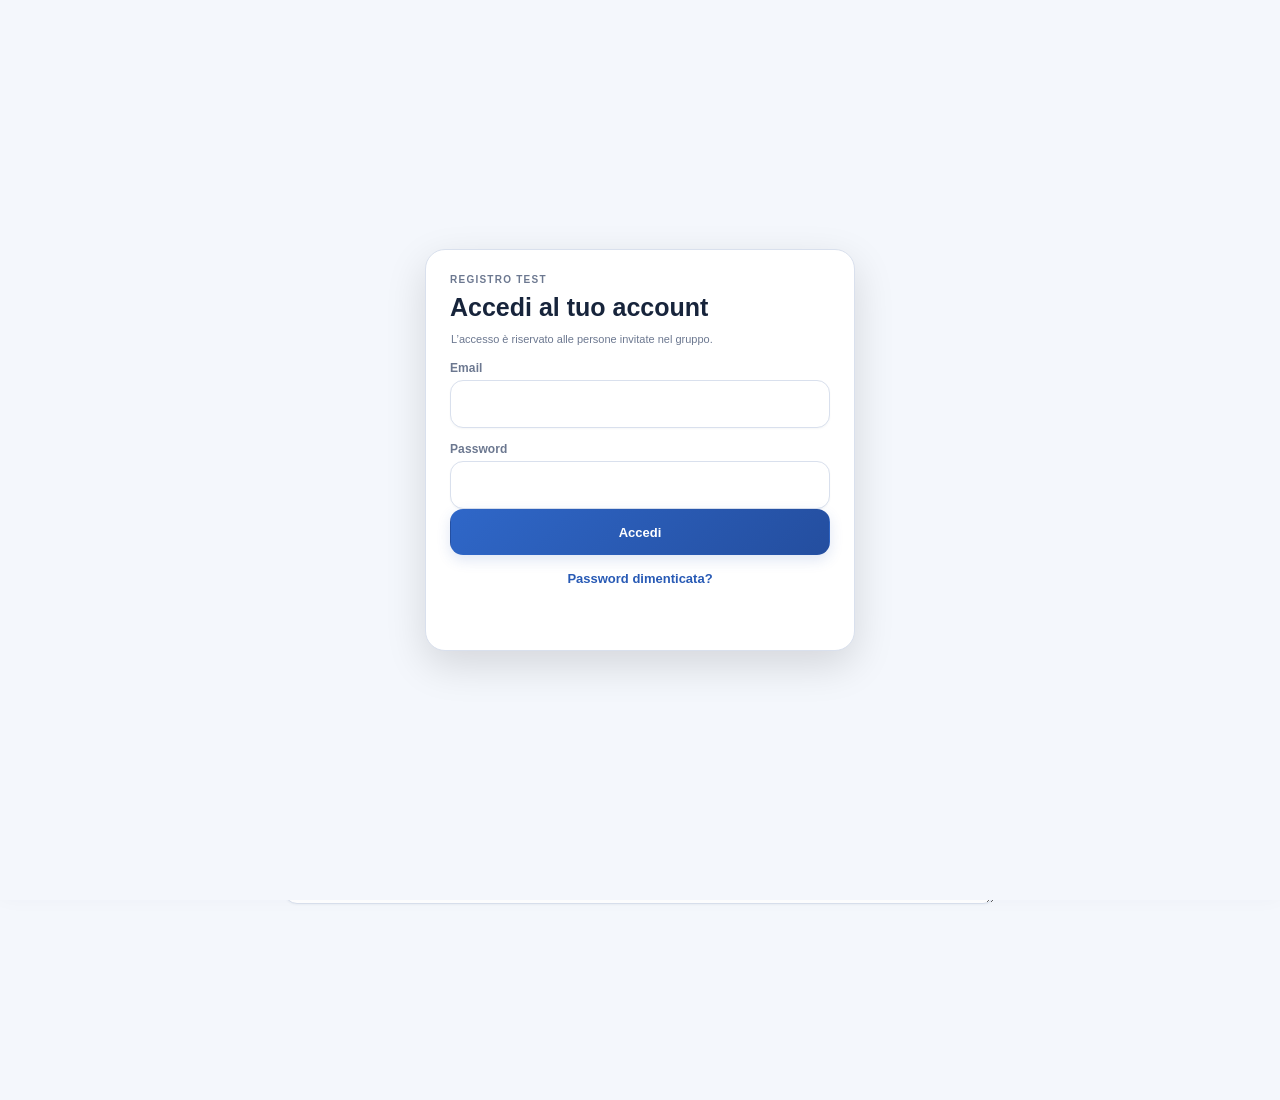
==== commit 28782dbc: "Add files via upload" ====
--- a/test/index.html
+++ b/test/index.html
@@ -34,6 +34,7 @@
       <label class="field-label" for="invite-password">Nuova password</label><input id="invite-password" type="password" autocomplete="new-password" minlength="8" required>
       <label class="field-label" for="invite-password-confirm">Ripeti la password</label><input id="invite-password-confirm" type="password" autocomplete="new-password" minlength="8" required>
       <button class="button primary wide" id="invite-submit" type="submit">Attiva account</button>
+      <button class="auth-link" id="invite-cancel" type="button">Torna all’accesso</button>
       <p id="invite-error" class="auth-error" role="status" aria-live="polite"></p>
     </form>
   </section>
@@ -61,7 +62,10 @@
         <div class="quick-hours"><button data-hours="1">1 h</button><button data-hours="2">2 h</button><button data-hours="4">4 h</button><button data-hours="8">8 h</button><button data-hours="8.5">8,5 h</button></div>
         <p class="hint">Puoi impostare le ore predefinite e la tariffa straordinaria da Impostazioni.</p>
       </article>
-      <div id="expenses-field"><label class="field-label" for="expenses">Spese anticipate (€)</label><input id="expenses" type="number" inputmode="decimal" min="0" step="0.01" value="0"></div>
+      <div id="expenses-field">
+        <div class="row-between"><label class="field-label" for="expenses">Spese anticipate (€)</label><button type="button" class="mini-button" id="expense-only">Solo spese</button></div>
+        <input id="expenses" type="number" inputmode="decimal" min="0" step="0.01" value="0">
+      </div>
       <label class="field-label" for="notes">Note di cantiere</label><textarea id="notes" rows="2" maxlength="2000" placeholder="Aggiungi una nota…"></textarea>
       <button class="button primary wide save-report" id="save-report">Registra rapportino</button>
     </section>
@@ -205,7 +209,7 @@
 </section>
   <section id="photo-cloud-modal" class="photo-modal" hidden aria-labelledby="photo-cloud-title" role="dialog" aria-modal="true"><div class="photo-dialog"><div class="row-between"><h2 id="photo-cloud-title">Foto condivise</h2><button id="photo-cloud-close" class="mini-button" aria-label="Chiudi">✕</button></div><p class="hint">Inserisci l’indirizzo pubblico del Worker fornito per il gruppo. Le foto restano nel bucket privato; l’indirizzo non è una chiave segreta.</p><label class="field-label" for="photo-worker-url">URL Worker</label><input id="photo-worker-url" type="url" inputmode="url" placeholder="https://nome-worker.nome-account.workers.dev"><button class="button primary wide" id="photo-worker-save">Collega foto</button><p id="photo-worker-error" class="auth-error" role="status" aria-live="polite"></p></div></section>
   <div id="toast" role="status" aria-live="polite"></div>
-  <script src="cloud.js?v=9" defer></script>
-  <script src="app.js?v=20" defer></script>
+  <script src="cloud.js?v=10" defer></script>
+  <script src="app.js?v=23" defer></script>
 </body>
 </html>
